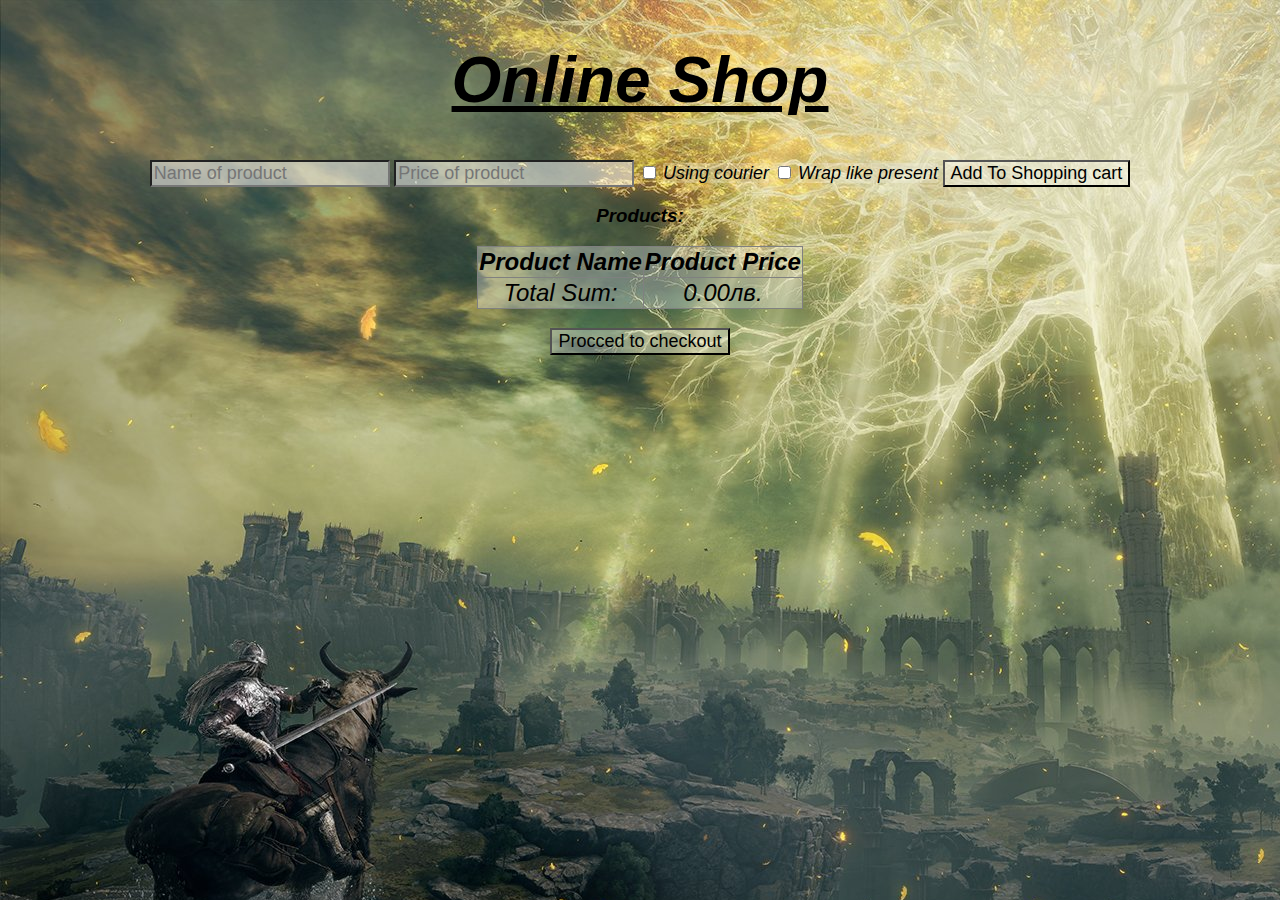
==== index.html @ 8f425424 "Add files via upload" ====
<!DOCTYPE html>
<html lang="en">
<head>
    <meta charset="UTF-8">
    <meta http-equiv="X-UA-Compatible" content="IE=edge">
    <meta name="viewport" content="width=device-width, initial-scale=1.0">
    <script src="AddProduct.js"></script>
    <script src="AddEventListenersToCheckboxes.js"></script>
    <link rel="stylesheet" href="style.css">
    <title>Online Shop</title>
</head>
<body>
    <h1>Online Shop</h1>
    <input type="text" placeholder="Name of product" id="ProductName">

    <input type="text" placeholder="Price of product" id="ProductPrice">

    <input type="checkbox" name="courierCheckbox" id="courierCheckbox">
    <label for="courierCheckbox" id="courierCheckboxLabel">Using courier</label>

    <input type="checkbox" name="presentCheckbox" id="presentCheckbox">
    <label for="presentCheckbox" id="presentCheckboxLabel">Wrap like present</label>

    <button id="AddButton" onclick="validateInputAndAddProduct()">Add To Shopping cart</button>

    <h3>Products:</h3>
    
    <div>
        <table border="1">
          <thead>
            <tr>
              <th>Product Name</th>
              <th>Product Price</th>
            </tr>
          </thead>
          <tbody id="ProductInfo">
          </tbody>
          <tr>
              <td>Total Sum:</td>
              <td id = 'Total'>0.00лв.</td>
          </tr>
        </table>
      </div>

      <button onclick="checkout()">Procced to checkout</button>
    
</body>
</html>
---- style.css ----
body{
    text-align: center;
    background-image: url('Images/thumb-1920-1151243.jpg');
    font-family: Arial, Helvetica, sans-serif;
    font-style: italic;
}
table{
    margin-left: auto;
    margin-right: auto;
    margin-bottom: 1.5%;
    text-shadow: 5px;
    font-size: 150%;
    font-family: Arial, Helvetica, sans-serif;
    border-collapse: collapse;
    background: rgba(255, 255, 255, 0.315);
}
h1{
    font-size: 400%;
    text-decoration: underline;
}
input[type='text']{
    font-size: large;
    background: rgba(255, 255, 255, 0.515);
}
label{
    font-size: large;
    background: rgba(255, 255, 255, 0.215);
}
button{
    font-size: large;
    background: rgba(255, 255, 255, 0.315);
}
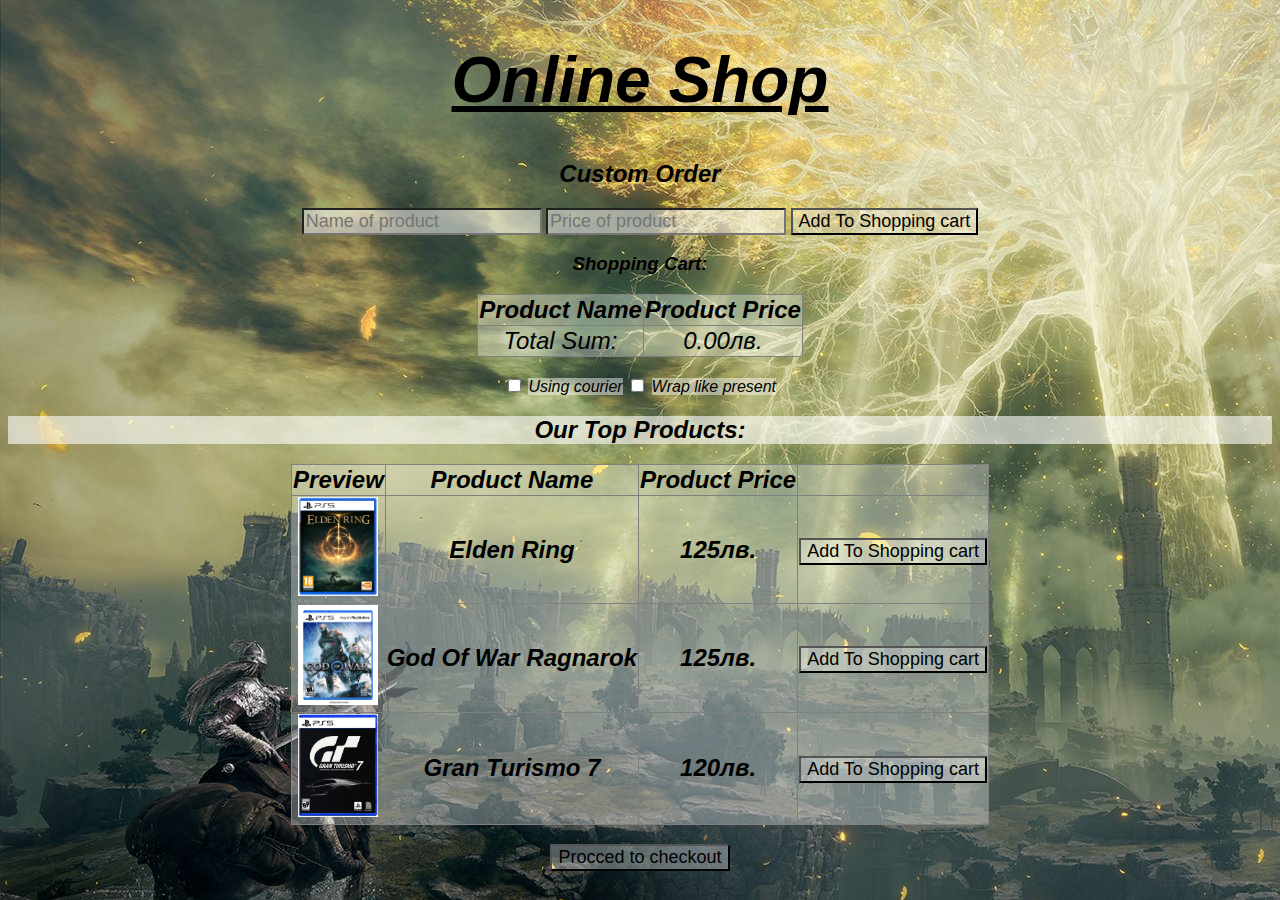
==== commit 1bb03c17: "Add files via upload" ====
--- a/index.html
+++ b/index.html
@@ -11,22 +11,18 @@
 </head>
 <body>
     <h1>Online Shop</h1>
+    <h2>Custom Order</h2>
+
     <input type="text" placeholder="Name of product" id="ProductName">
 
     <input type="text" placeholder="Price of product" id="ProductPrice">
 
-    <input type="checkbox" name="courierCheckbox" id="courierCheckbox">
-    <label for="courierCheckbox" id="courierCheckboxLabel">Using courier</label>
+    <button id="CustomOrderButton" onclick="validateInputAndAddProduct()">Add To Shopping cart</button>
 
-    <input type="checkbox" name="presentCheckbox" id="presentCheckbox">
-    <label for="presentCheckbox" id="presentCheckboxLabel">Wrap like present</label>
-
-    <button id="AddButton" onclick="validateInputAndAddProduct()">Add To Shopping cart</button>
-
-    <h3>Products:</h3>
+    <h3>Shopping Cart:</h3>
     
-    <div>
-        <table border="1">
+      <div>
+        <table border="1px" id="shopping-cart">
           <thead>
             <tr>
               <th>Product Name</th>
@@ -42,6 +38,48 @@
         </table>
       </div>
 
+      <input type="checkbox" name="courierCheckbox" id="courierCheckbox">
+      <label for="courierCheckbox" id="courierCheckboxLabel">Using courier</label>
+  
+      <input type="checkbox" name="presentCheckbox" id="presentCheckbox">
+      <label for="presentCheckbox" id="presentCheckboxLabel">Wrap like present</label>
+
+      <h2 id="TopProductsHeader">Our Top Products:</h2>
+
+      <div>
+        <table border="1px" id="top-products">
+          <thead>
+            <tr>
+              <th>Preview</th>
+              <th>Product Name</th>
+              <th>Product Price</th>
+            </tr>
+          </thead>
+          <tbody id="Products">
+            <tr>
+              <th><img src="Images/elden-ring-ps5-30.jpg"></th>
+              <th>Elden Ring</th>
+              <th>125лв.</th>
+              <th><button id="TopProductsButton" onclick="AddTopProduct()">Add To Shopping cart</button></th>
+            </tr>
+            <tr>
+              <th><img src="Images/Gow.jpg"></th>
+              <th>God Of War Ragnarok</th>
+              <th>125лв.</th>
+              <th><button id="TopProductsButton" onclick="AddTopProduct()">Add To Shopping cart</button></th>
+            </tr>
+            <tr>
+              <th><img src="Images/gran-turismo-7.png"></th>
+              <th>Gran Turismo 7</th>
+              <th>120лв.</th>
+              <th><button id="TopProductsButton" onclick="AddTopProduct()">Add To Shopping cart</button></th>
+            </tr>
+          </tbody>
+          <tr>
+          </tr>
+        </table>
+      </div>
+
       <button onclick="checkout()">Procced to checkout</button>
     
 </body>
--- a/style.css
+++ b/style.css
@@ -4,7 +4,7 @@
     font-family: Arial, Helvetica, sans-serif;
     font-style: italic;
 }
-table{
+#shopping-cart{
     margin-left: auto;
     margin-right: auto;
     margin-bottom: 1.5%;
@@ -14,17 +14,38 @@
     border-collapse: collapse;
     background: rgba(255, 255, 255, 0.315);
 }
+#top-products{
+    margin-left: auto;
+    margin-right: auto;
+    margin-bottom: 1.5%;
+    text-shadow: 5px;
+    font-size: 150%;
+    font-family: Arial, Helvetica, sans-serif;
+    border-collapse: collapse;
+    background: rgba(255, 255, 255, 0.315);
+}
+th img{
+    transition: transform .2s;
+    width: 80px;
+    width: 80px;
+}
+th img:hover{
+    transform: scale(1.5);
+}
 h1{
     font-size: 400%;
     text-decoration: underline;
+}
+#TopProductsHeader{
+    background: rgba(255, 255, 255, 0.600);
 }
 input[type='text']{
     font-size: large;
     background: rgba(255, 255, 255, 0.515);
 }
 label{
-    font-size: large;
-    background: rgba(255, 255, 255, 0.215);
+    font-size: 100%;
+    background: rgba(255, 255, 255, 0.455);
 }
 button{
     font-size: large;
